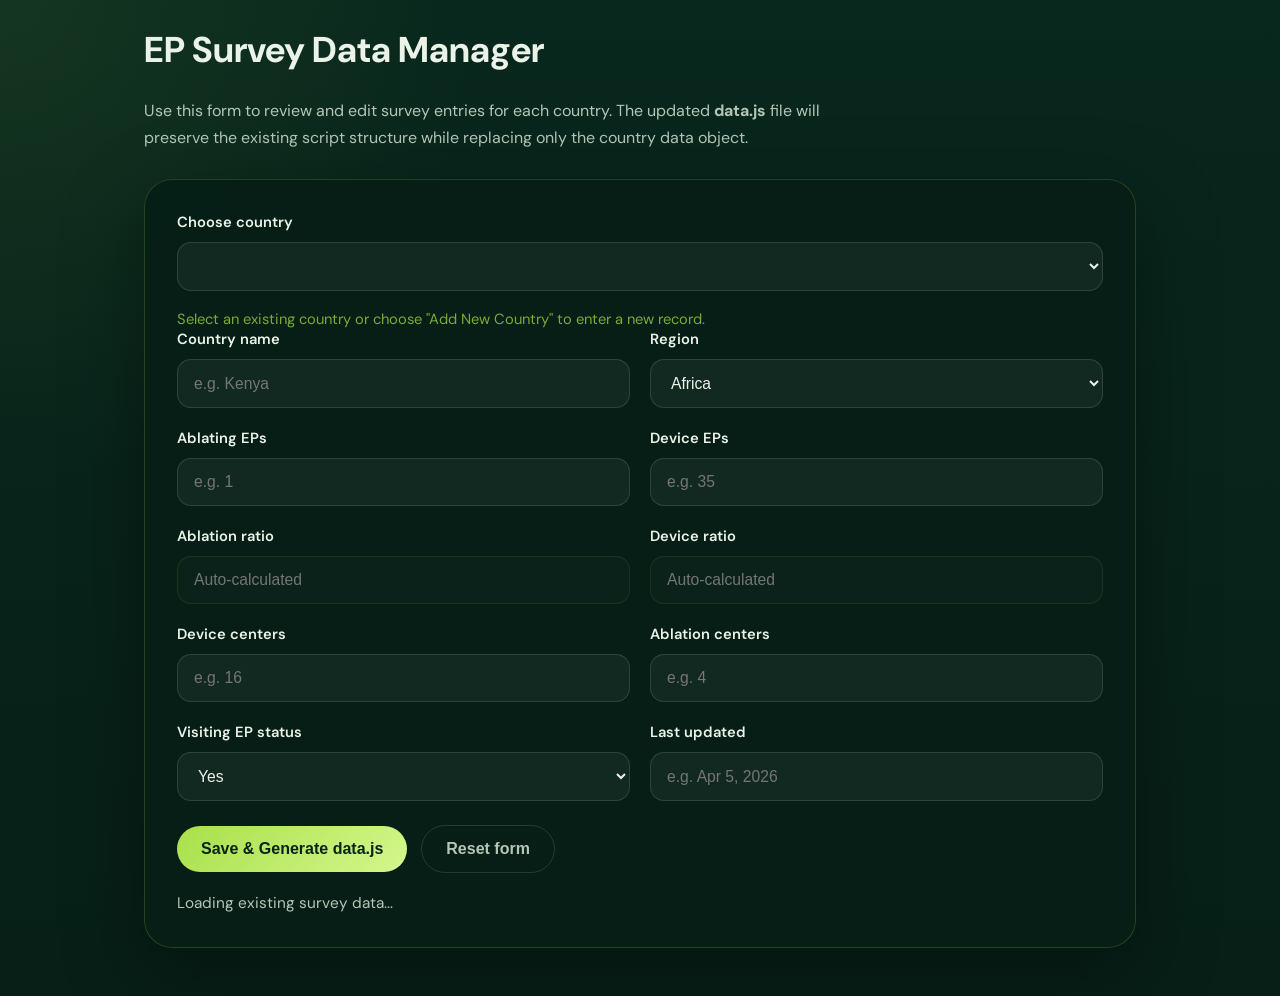
==== admin.html @ 8a2e2c99 "Add files via upload" ====
<!DOCTYPE html>
<html lang="en">
<head>
  <meta charset="UTF-8">
  <meta name="viewport" content="width=device-width, initial-scale=1.0">
  <title>EP Survey Admin</title>
  <link href="https://fonts.googleapis.com/css2?family=DM+Sans:wght@400;500;600;700&display=swap" rel="stylesheet">
  <style>
    :root {
      color-scheme: dark;
      --bg: #071f17;
      --panel: rgba(7,31,23,0.98);
      --panel-strong: rgba(10,48,34,0.98);
      --border: rgba(168,224,74,0.18);
      --accent: #a8e04a;
      --accent-strong: #d4f78c;
      --text: #ebf3e8;
      --muted: #b5c6b7;
      --shadow: 0 24px 80px rgba(0,0,0,0.35);
    }

    * { box-sizing: border-box; }
    body {
      margin: 0;
      min-height: 100vh;
      background: radial-gradient(circle at top left, rgba(168,224,74,0.08), transparent 30%),
                  linear-gradient(180deg, #08271d 0%, #071f17 100%);
      color: var(--text);
      font-family: 'DM Sans', sans-serif;
    }

    main {
      max-width: 1040px;
      margin: 0 auto;
      padding: 32px 24px 48px;
    }

    .hero {
      display: grid;
      gap: 16px;
      margin-bottom: 28px;
    }
    .hero h1 {
      margin: 0;
      font-size: clamp(2rem, 2.8vw, 3.4rem);
      line-height: 1.02;
    }
    .hero p {
      margin: 12px 0 0;
      max-width: 720px;
      color: var(--muted);
      font-size: 1rem;
      line-height: 1.7;
    }

    .card {
      background: var(--panel);
      border: 1px solid var(--border);
      border-radius: 28px;
      box-shadow: var(--shadow);
      padding: 32px;
      backdrop-filter: blur(18px);
    }

    .field-grid {
      display: grid;
      grid-template-columns: repeat(2, minmax(0, 1fr));
      gap: 20px;
    }
    .field-group {
      display: grid;
      gap: 10px;
    }
    label {
      font-size: 0.92rem;
      font-weight: 600;
      color: var(--text);
    }
    input, select {
      width: 100%;
      border: 1px solid rgba(255,255,255,0.12);
      background: rgba(255,255,255,0.05);
      color: var(--text);
      border-radius: 14px;
      padding: 14px 16px;
      font-size: 0.98rem;
      transition: border-color 0.2s, box-shadow 0.2s;
    }
    input:focus, select:focus {
      outline: none;
      border-color: rgba(168,224,74,0.7);
      box-shadow: 0 0 0 4px rgba(168,224,74,0.14);
    }

    input[readonly] {
      background: rgba(255,255,255,0.02);
      border-color: rgba(168,224,74,0.1);
      color: var(--muted);
      cursor: not-allowed;
    }

    input[readonly]:focus {
      border-color: rgba(168,224,74,0.1);
      box-shadow: none;
    }

    .wide {
      grid-column: 1 / -1;
    }
    .split-grid {
      display: grid;
      grid-template-columns: 1fr 1fr;
      gap: 20px;
      margin-bottom: 24px;
    }

    .button-row {
      display: flex;
      flex-wrap: wrap;
      gap: 14px;
      align-items: center;
      margin-top: 24px;
    }
    button {
      border: none;
      border-radius: 100px;
      cursor: pointer;
      padding: 14px 24px;
      font-size: 1rem;
      font-weight: 700;
      color: #072418;
      background: linear-gradient(135deg, var(--accent), var(--accent-strong));
      transition: transform 0.15s ease, box-shadow 0.15s ease;
    }
    button:hover {
      transform: translateY(-1px);
      box-shadow: 0 18px 32px rgba(0,0,0,0.2);
    }
    .secondary {
      background: transparent;
      color: var(--muted);
      border: 1px solid rgba(255,255,255,0.12);
    }

    .status {
      margin-top: 18px;
      font-size: 0.96rem;
      color: var(--muted);
      line-height: 1.6;
    }

    .help {
      margin-top: 8px;
      color: rgba(168,224,74,0.72);
      font-size: 0.92rem;
    }

    .footer {
      margin-top: 40px;
      font-size: 0.9rem;
      color: var(--muted);
    }

    @media (max-width: 820px) {
      .field-grid,
      .split-grid {
        grid-template-columns: 1fr;
      }
      main {
        padding: 24px 16px 32px;
      }
    }
  </style>
</head>
<body>
  <main>
    <section class="hero">
      <h1>EP Survey Data Manager</h1>
      <p>Use this form to review and edit survey entries for each country. The updated <strong>data.js</strong> file will preserve the existing script structure while replacing only the country data object.</p>
    </section>

    <section class="card">
      <div class="field-group wide">
        <label for="countrySelect">Choose country</label>
        <select id="countrySelect"></select>
        <div class="help">Select an existing country or choose "Add New Country" to enter a new record.</div>
      </div>

      <div class="field-grid">
        <div class="field-group">
          <label for="countryName">Country name</label>
          <input id="countryName" type="text" placeholder="e.g. Kenya" autocomplete="off">
        </div>
        <div class="field-group">
          <label for="region">Region</label>
          <select id="region">
            <option value="Africa">Africa</option>
            <option value="Southeast Asia">Southeast Asia</option>
          </select>
        </div>
        <div class="field-group">
          <label for="ablatingEPs">Ablating EPs</label>
          <input id="ablatingEPs" type="number" step="1" min="0" placeholder="e.g. 1">
        </div>
        <div class="field-group">
          <label for="deviceEPs">Device EPs</label>
          <input id="deviceEPs" type="number" step="1" min="0" placeholder="e.g. 35">
        </div>
        <div class="field-group">
          <label for="ablationRatio">Ablation ratio</label>
          <input id="ablationRatio" type="text" placeholder="Auto-calculated" readonly>
        </div>
        <div class="field-group">
          <label for="deviceRatio">Device ratio</label>
          <input id="deviceRatio" type="text" placeholder="Auto-calculated" readonly>
        </div>
        <div class="field-group">
          <label for="deviceCenters">Device centers</label>
          <input id="deviceCenters" type="number" step="1" min="0" placeholder="e.g. 16">
        </div>
        <div class="field-group">
          <label for="ablationCenters">Ablation centers</label>
          <input id="ablationCenters" type="number" step="1" min="0" placeholder="e.g. 4">
        </div>
        <div class="field-group">
          <label for="visitingEP">Visiting EP status</label>
          <select id="visitingEP">
            <option value="Yes">Yes</option>
            <option value="No">No</option>
            <option value="Other">Other</option>
          </select>
        </div>
        <div class="field-group">
          <label for="lastUpdated">Last updated</label>
          <input id="lastUpdated" type="text" placeholder="e.g. Apr 5, 2026">
        </div>
      </div>

      <div class="button-row">
        <button id="saveButton">Save & Generate data.js</button>
        <button id="clearButton" type="button" class="secondary">Reset form</button>
      </div>

      <div class="status" id="statusText">Loading existing survey data...</div>
    </section>
  </main>

  <div id="map-modal" tabindex="-1" style="display:none;"></div>
  <script>
    const countrySelect = document.getElementById('countrySelect');
    const statusText = document.getElementById('statusText');
    const saveButton = document.getElementById('saveButton');
    const clearButton = document.getElementById('clearButton');
    const fields = {
      countryName: document.getElementById('countryName'),
      region: document.getElementById('region'),
      population: document.getElementById('population'),
      ablatingEPs: document.getElementById('ablatingEPs'),
      deviceEPs: document.getElementById('deviceEPs'),
      ablationRatio: document.getElementById('ablationRatio'),
      deviceRatio: document.getElementById('deviceRatio'),
      deviceCenters: document.getElementById('deviceCenters'),
      ablationCenters: document.getElementById('ablationCenters'),
      visitingEP: document.getElementById('visitingEP'),
      lastUpdated: document.getElementById('lastUpdated')
    };

    const originalDataText = "\n/* ── SECTION SWITCHING ── */\nfunction showSection(id) {\n  document.querySelectorAll('.page-section').forEach(s => s.classList.remove('active'));\n  document.querySelectorAll('.nav-btn').forEach(b => b.classList.remove('active'));\n  document.getElementById('sec-' + id).classList.add('active');\n  const btns = document.querySelectorAll('.nav-btn');\n  const idx = ['home','about','maps','results','progress'].indexOf(id);\n  if (idx >= 0) btns[idx].classList.add('active');\n  window.scrollTo(0,0);\n}\n\n/* ── TICKERS ── */\nconst tickerItems = [\n  \"Angola · Complete\",\"Benin · Complete\",\"Botswana · Complete\",\"Burundi · Complete\",\n  \"Cameroon · Complete\",\"Chad · Complete\",\"Congo-Brazzaville · Complete\",\"Egypt · Complete\",\n  \"Equatorial Guinea · Complete\",\"Ethiopia · Complete\",\"Gabon · Complete\",\"Gambia · Complete\",\n  \"Ghana · Complete\",\"Kenya · Complete\",\"Liberia · Complete\",\"Libya · Complete\",\n  \"Mali · Complete\",\"Mozambique · Complete\",\"Namibia · Complete\",\"Nigeria · Complete\",\n  \"Rwanda · Complete\",\"Senegal · Complete\",\"Sierra Leone · Complete\",\"Somalia · Complete\",\n  \"South Sudan · Complete\",\"Sudan · Complete\",\"Tanzania · Complete\",\"Togo · Complete\",\n  \"Tunisia · Complete\",\"Uganda · Complete\",\"Zambia · Complete\",\"Cambodia · Complete\",\"Mongolia · Complete\",\n  \"56% Africa Response Rate\",\"50% SE Asia Response Rate\",\"61 Countries Surveyed\",\"33 Responses Received\",\n];\n['ticker-top'].forEach((id,ri) => {\n  const track = document.getElementById(id);\n  const iClass = ri===0 ? 'ticker-item' : 'ticker-b-item';\n  const dClass = ri===0 ? 'ticker-dot' : 'ticker-b-dot';\n  [...tickerItems,...tickerItems].forEach(t => {\n    const el = document.createElement('span');\n    el.className = iClass;\n    el.innerHTML = t + `<span class=\"${dClass}\"></span>`;\n    track.appendChild(el);\n  });\n});\n\n/* ── PHOTOS ── */\nconst photos = [\n  {src:\"[data-uri]\", cap:\"Community member, Cambodia\"},\n  {src:\"[data-uri]\", cap:\"Team dinner, Southeast Asia mission\"},\n  {src:\"[data-uri]\", cap:\"Young patient, Cambodia\"},\n  {src:\"[data-uri]\", cap:\"Phnom Penh at dusk\"},\n  {src:\"[data-uri]\", cap:\"Night market, Cambodia\"},\n  {src:\"[data-uri]\", cap:\"Clinical partnership, Cambodia\"},\n  {src:\"[data-uri]\", cap:\"Cardiac anatomy teaching session\"},\n  {src:\"[data-uri]\", cap:\"Physician collaboration meeting\"},\n  {src:\"[data-uri]\", cap:\"Tuk-tuk driver, Phnom Penh\"},\n  {src:\"[data-uri]\", cap:\"EP education workshop\"},\n  {src:\"[data-uri]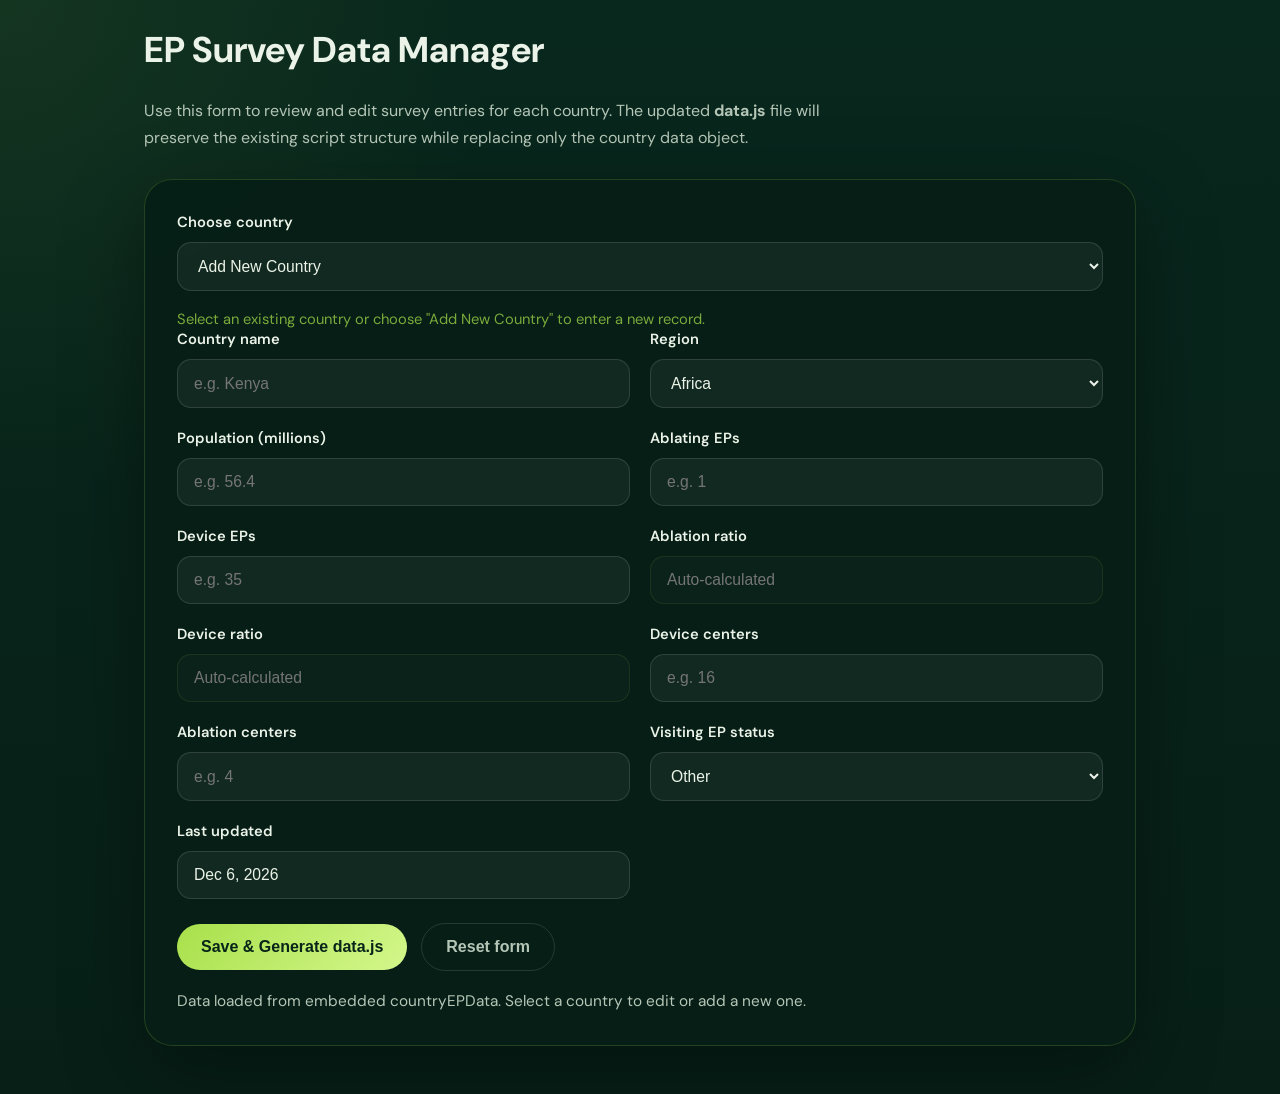
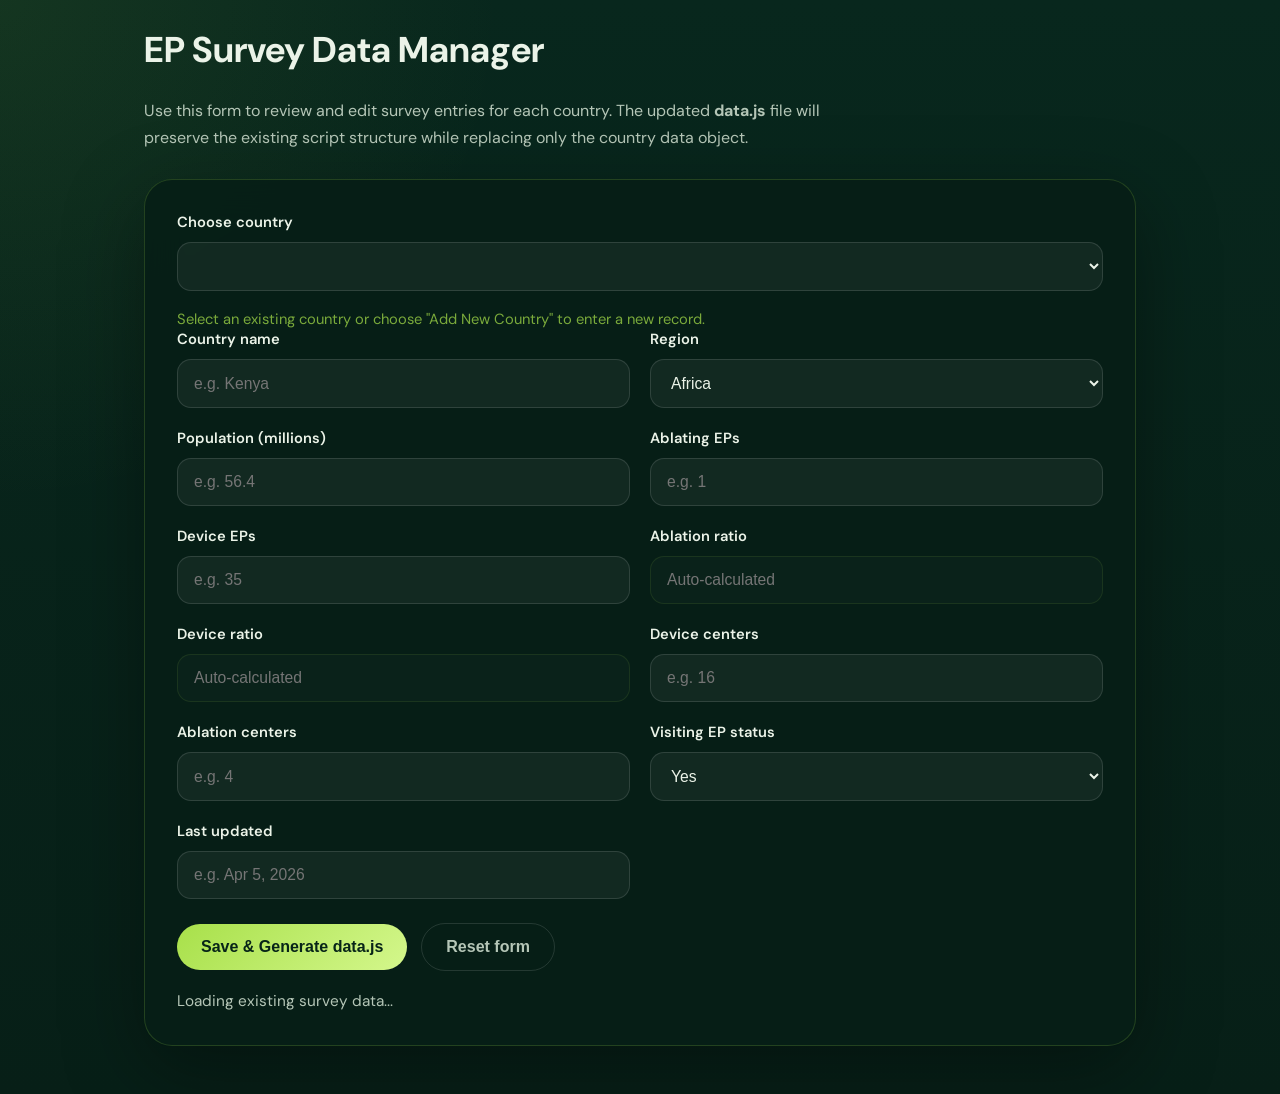
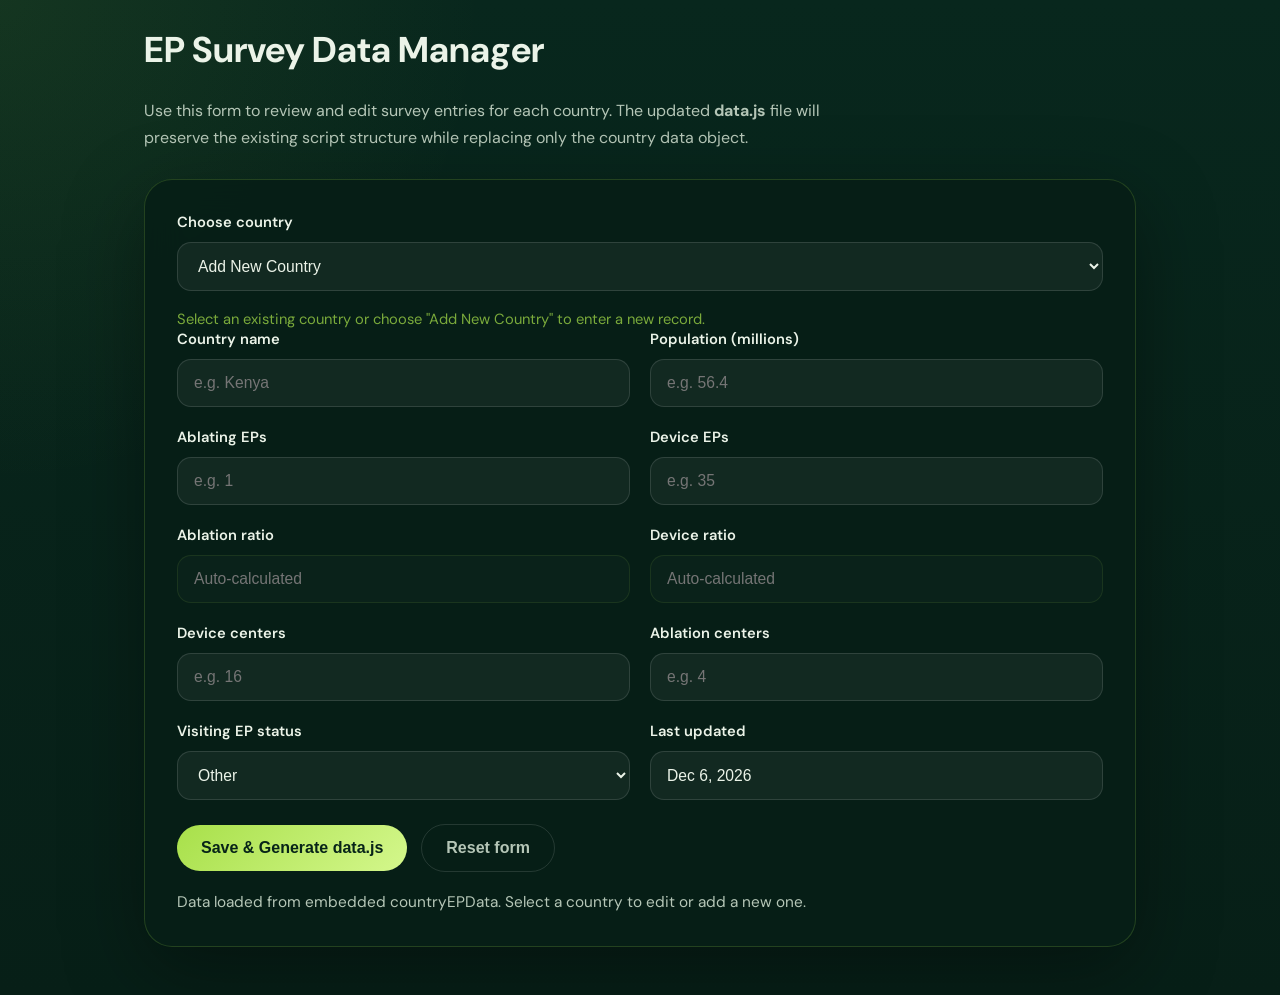
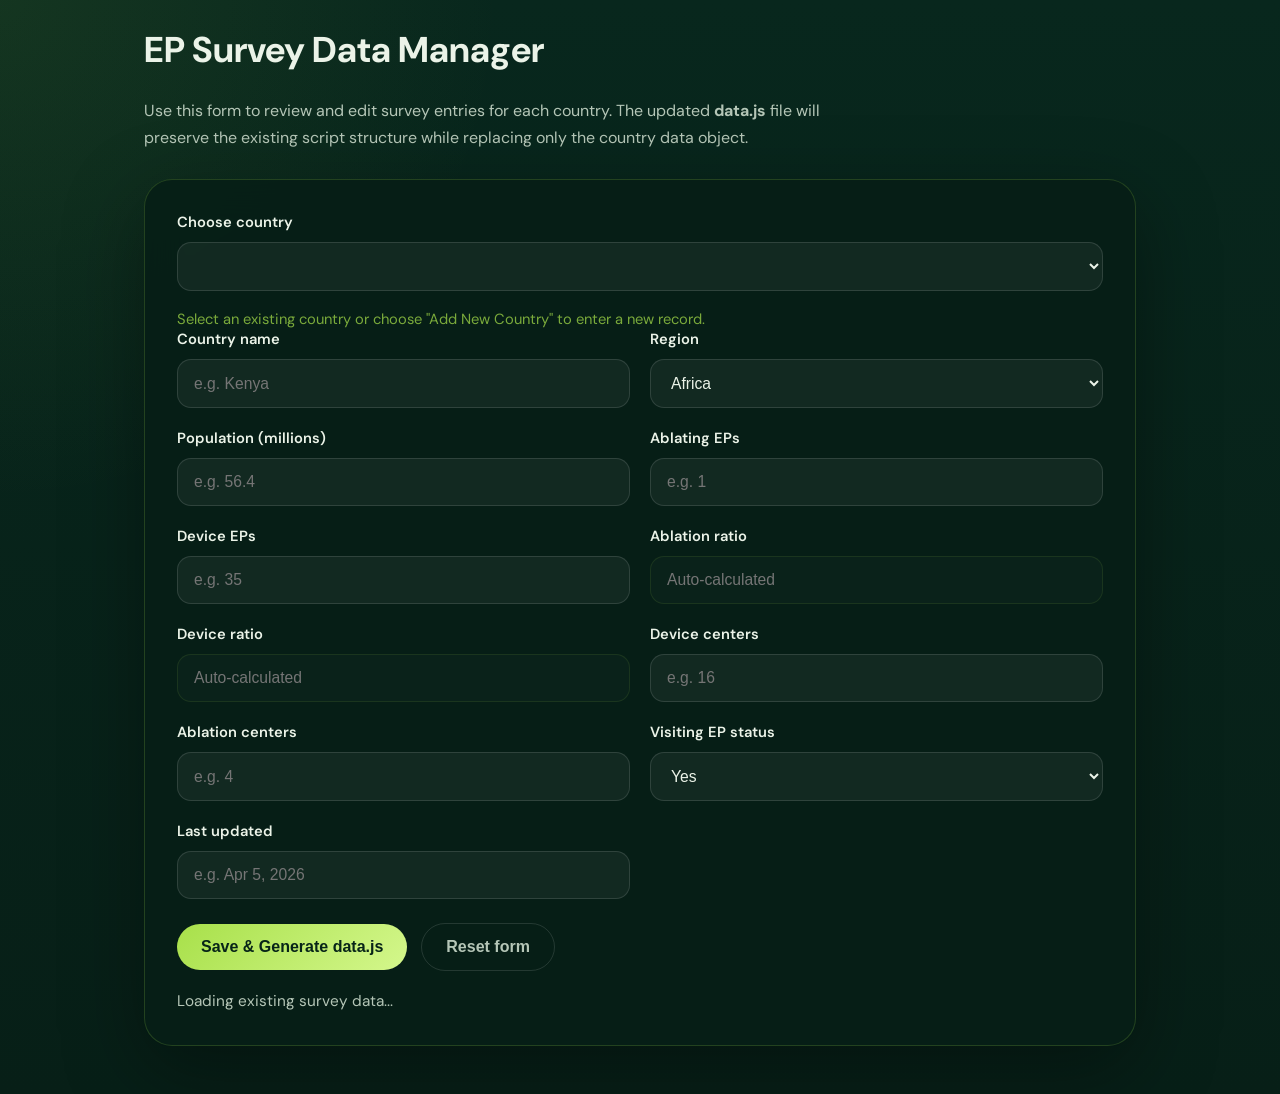
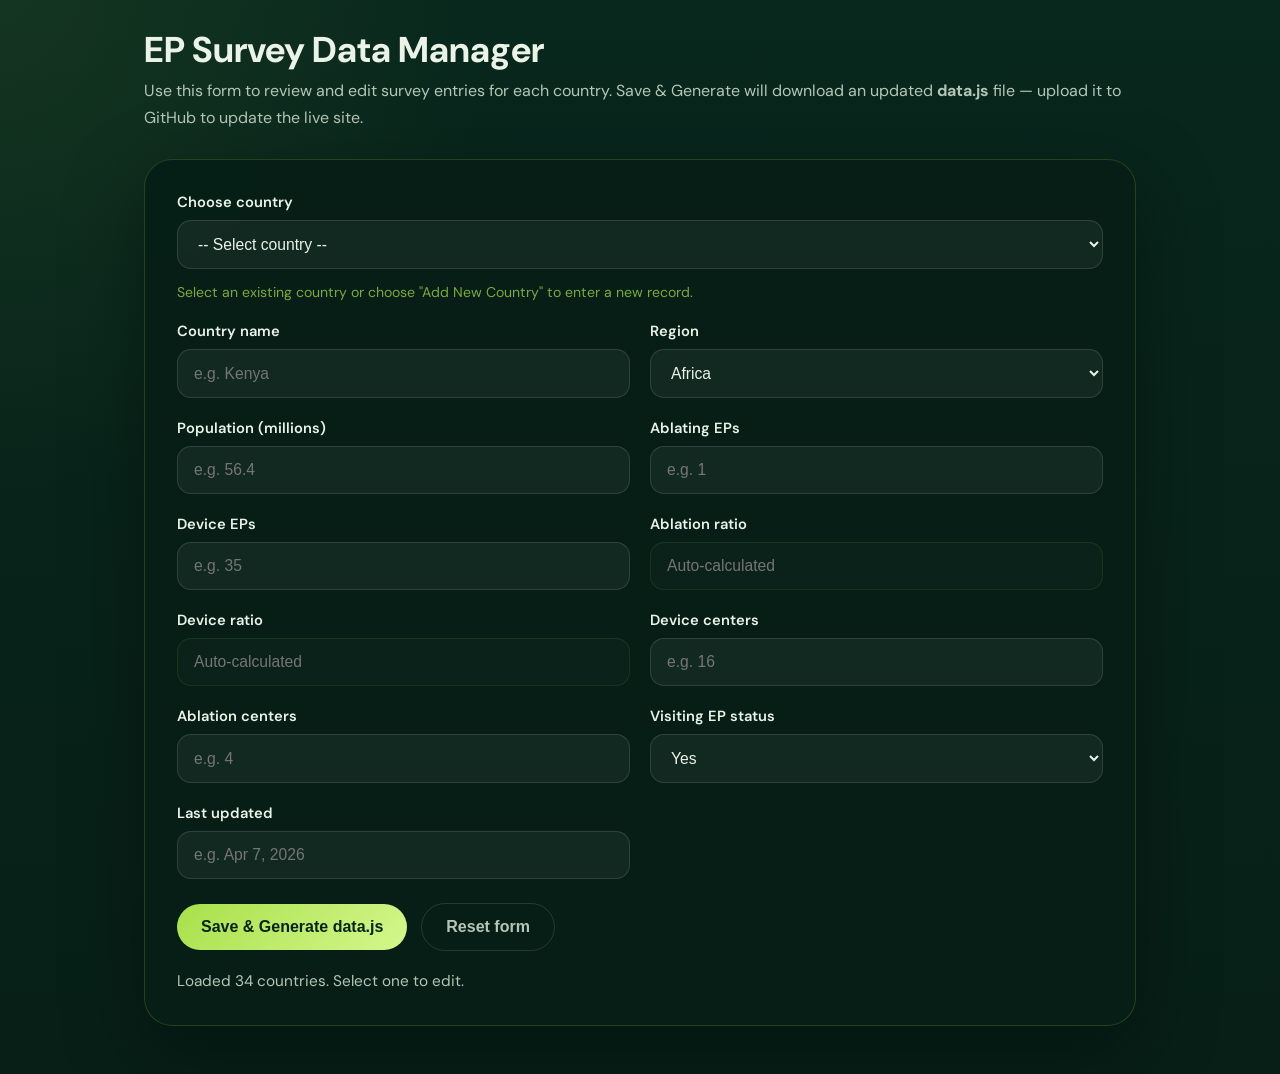
